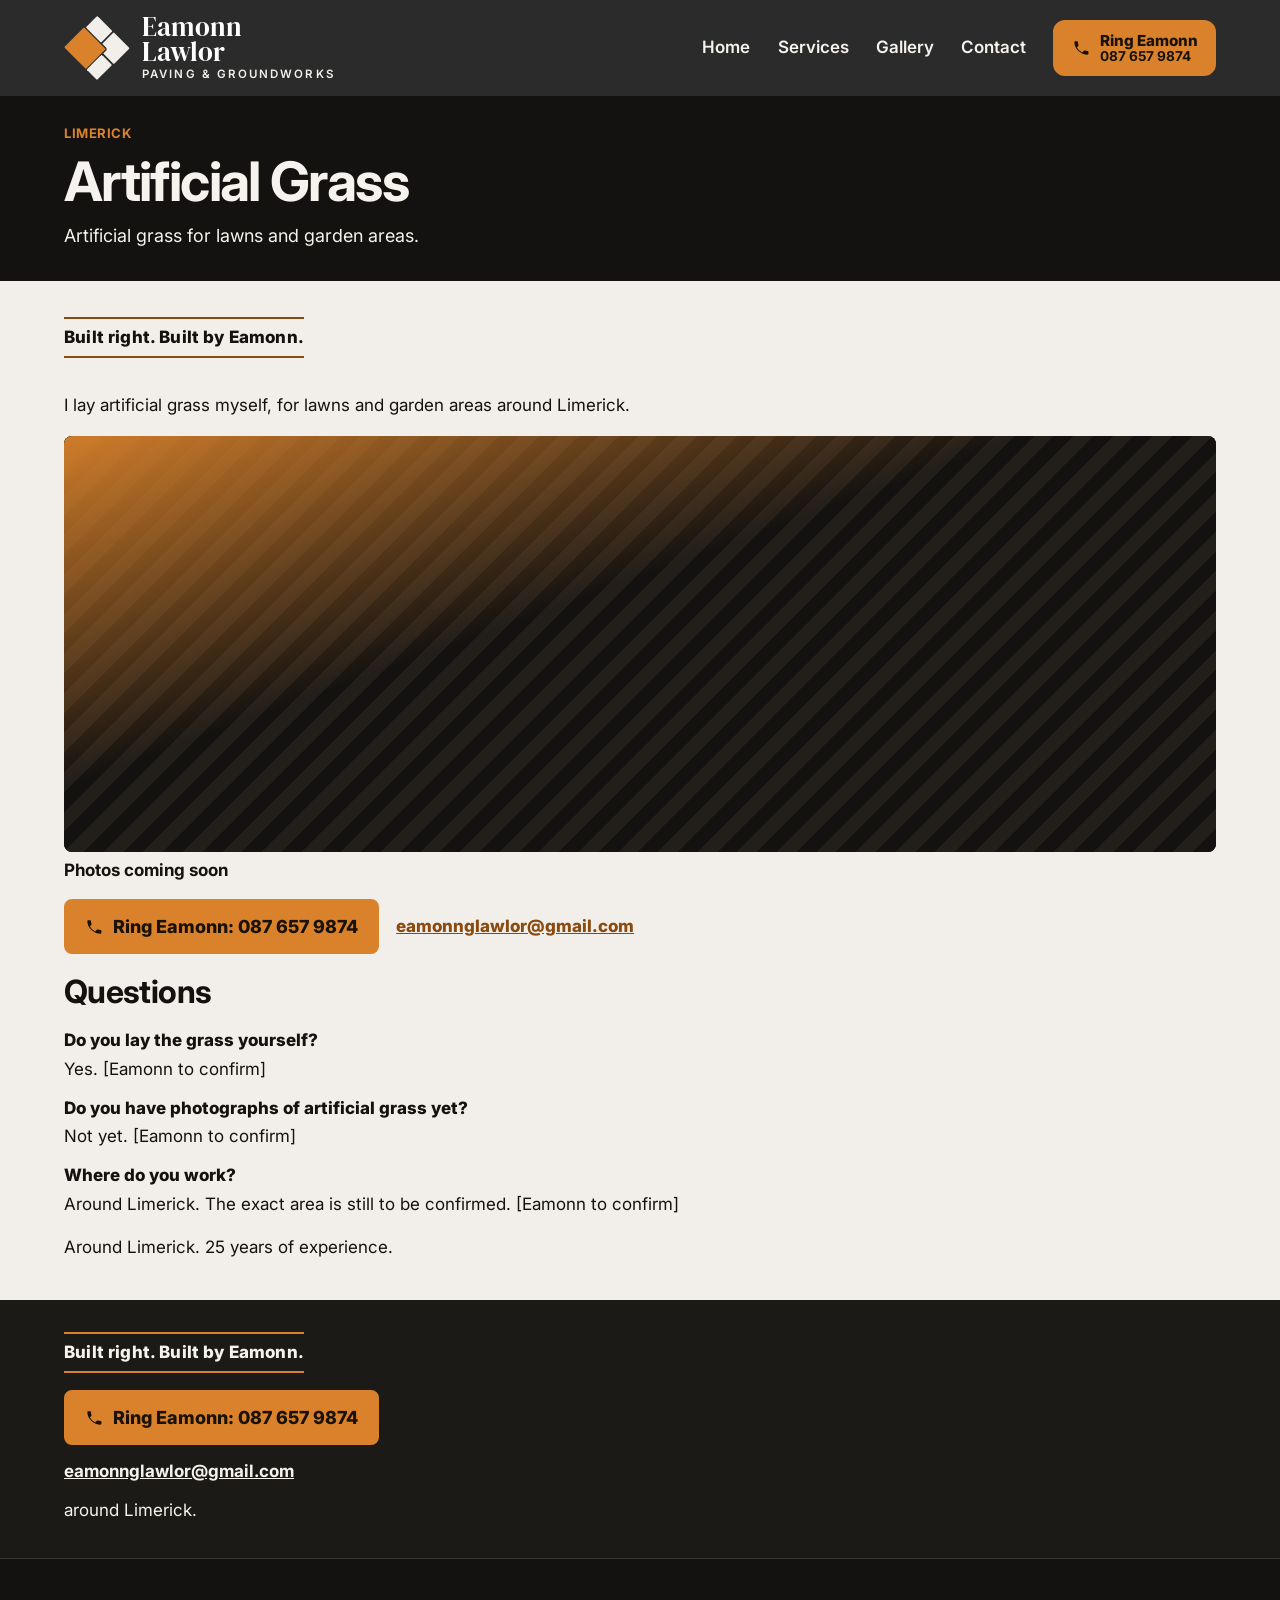
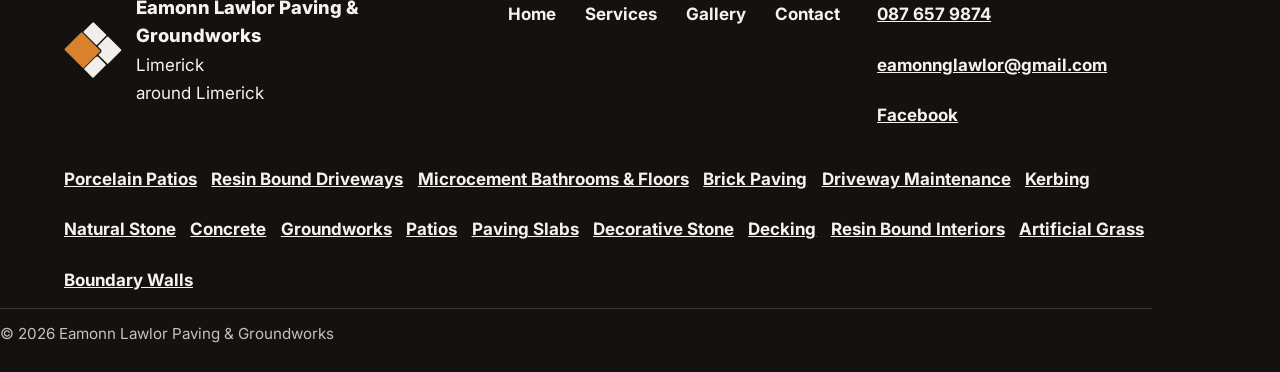
==== artificial-grass.html @ d51a74c4 "Show the Bold Craft header, hero and service tiles Use the approved logo on a taller charcoal header" ====
<!DOCTYPE html>
<html lang="en-IE">
<head>
  <meta charset="utf-8">
  <meta name="viewport" content="width=device-width, initial-scale=1">
  <!-- PLACEHOLDER: domain https://www.eamonnlawlorpaving.ie is not confirmed purchased. Replace canonical, Open Graph and JSON-LD URLs before launch. -->
  <title>Artificial Grass in Limerick | Eamonn Lawlor</title>
  <meta name="description" content="Artificial grass for lawns and garden areas in Limerick, laid by Eamonn Lawlor. 25 years of experience. Call 087 657 9874.">
  <meta name="robots" content="index, follow">
  <meta name="theme-color" content="#141210">
  <meta name="format-detection" content="telephone=no">
  <meta name="geo.placename" content="Limerick">
  <meta name="geo.region" content="IE-LK">
  <link rel="canonical" href="https://www.eamonnlawlorpaving.ie/artificial-grass.html">
  <meta property="og:type" content="website">
  <meta property="og:site_name" content="Eamonn Lawlor Paving &amp; Groundworks">
  <meta property="og:locale" content="en_IE">
  <meta property="og:title" content="Artificial Grass in Limerick | Eamonn Lawlor">
  <meta property="og:description" content="Artificial grass for lawns and garden areas in Limerick, laid by Eamonn Lawlor. 25 years of experience. Call 087 657 9874.">
  <meta property="og:url" content="https://www.eamonnlawlorpaving.ie/artificial-grass.html">
  <meta property="og:image" content="https://www.eamonnlawlorpaving.ie/images/og.jpg">
  <meta property="og:image:width" content="1200">
  <meta property="og:image:height" content="630">
  <meta property="og:image:alt" content="Eamonn Lawlor Paving &amp; Groundworks, Limerick">
  <meta name="twitter:card" content="summary_large_image">
  <meta name="twitter:title" content="Artificial Grass in Limerick | Eamonn Lawlor">
  <meta name="twitter:description" content="Artificial grass for lawns and garden areas in Limerick, laid by Eamonn Lawlor. 25 years of experience. Call 087 657 9874.">
  <meta name="twitter:image" content="https://www.eamonnlawlorpaving.ie/images/og.jpg">
  <link rel="icon" href="favicon-32.png" type="image/png">
  <link rel="icon" href="favicon-32.png" type="image/png" sizes="32x32">
  <link rel="apple-touch-icon" href="apple-touch-icon.png">
  <link rel="preconnect" href="https://fonts.googleapis.com">
  <link rel="preconnect" href="https://fonts.gstatic.com" crossorigin>
  <link href="https://fonts.googleapis.com/css2?family=DM+Serif+Display&family=Inter:wght@400;600;700;800&display=swap" rel="stylesheet">
  <link rel="stylesheet" href="css/styles.css">
  <script type="application/ld+json">
{
  "@context": "https://schema.org",
  "@type": "Service",
  "name": "Artificial Grass",
  "serviceType": "Artificial Grass",
  "url": "https://www.eamonnlawlorpaving.ie/artificial-grass.html",
  "description": "Artificial grass for lawns and garden areas in Limerick, laid by Eamonn Lawlor. 25 years of experience. Call 087 657 9874.",
  "provider": {
    "@type": "HomeAndConstructionBusiness",
    "@id": "https://www.eamonnlawlorpaving.ie/#business",
    "name": "Eamonn Lawlor Paving & Groundworks",
    "telephone": "+353876579874",
    "email": "eamonnglawlor@gmail.com"
  },
  "areaServed": {
    "@type": "AdministrativeArea",
    "name": "Limerick"
  }
}
  </script>
</head>
<body>
  <a class="skip" href="#main">Skip to content</a>
  <header class="site-header on-dark">
    <div class="header-bar">
      <a class="brand" href="index.html">
        <img class="logo" src="brand/logo-dark-bg.svg" width="600" height="580" alt="">
        <span class="brand-text">
          <span class="brand-name">Eamonn</span>
          <span class="brand-name">Lawlor</span>
          <span class="brand-trade">Paving &amp; Groundworks</span>
        </span>
      </a>
      <nav class="nav" aria-label="Primary">
        <a href="index.html">Home</a>
        <a href="services.html">Services</a>
        <a href="gallery.html">Gallery</a>
        <a href="contact.html">Contact</a>
      </nav>
      <a class="btn header-call" href="tel:+353876579874">
        <svg viewBox="0 0 24 24" aria-hidden="true" focusable="false">
          <path fill="currentColor" d="M6.7 10.7a15 15 0 0 0 6.6 6.6l2.1-2.1a1 1 0 0 1 1-.3 12 12 0 0 0 3.5.6 1 1 0 0 1 1 1V19a1 1 0 0 1-1 1A16 16 0 0 1 4 5a1 1 0 0 1 1-1h2.4a1 1 0 0 1 1 1 12 12 0 0 0 .6 3.5 1 1 0 0 1-.3 1l-2 2.2z"/>
        </svg>
        <span class="header-call-text">
          <span class="header-call-label">Ring Eamonn</span>
          <span class="header-call-number">087 657 9874</span>
        </span>
      </a>
    </div>
  </header>
  <main id="main">
    <section class="page-hero on-dark">
      <div class="wrap">
        <p class="kicker">Limerick</p>
        <h1>Artificial Grass</h1>
        <p class="lede">Artificial grass for lawns and garden areas.</p>
      </div>
    </section>
    <section class="panel">
      <div class="wrap">
        <p class="tagline">Built right. Built by Eamonn.</p>
        <p>I lay artificial grass myself, for lawns and garden areas around Limerick<!-- PLACEHOLDER: confirm service area with Eamonn -->.</p>
        <div class="tile tile-lg" aria-hidden="true"><div class="tile-pattern" aria-hidden="true"></div></div>
        <p class="soon-note">Photos coming soon</p>
        <div class="page-actions">
          <a class="btn" href="tel:+353876579874">
          <svg viewBox="0 0 24 24" aria-hidden="true" focusable="false">
        <path fill="currentColor" d="M6.7 10.7a15 15 0 0 0 6.6 6.6l2.1-2.1a1 1 0 0 1 1-.3 12 12 0 0 0 3.5.6 1 1 0 0 1 1 1V19a1 1 0 0 1-1 1A16 16 0 0 1 4 5a1 1 0 0 1 1-1h2.4a1 1 0 0 1 1 1 12 12 0 0 0 .6 3.5 1 1 0 0 1-.3 1l-2 2.2z"/>
      </svg>
          <span>Ring Eamonn: 087 657 9874</span>
        </a>
        <a href="mailto:eamonnglawlor@gmail.com">eamonnglawlor@gmail.com</a>
        </div>
        <h2>Questions</h2>
        <dl class="faq">
          <dt>Do you lay the grass yourself?</dt>
          <dd>Yes. [Eamonn to confirm]</dd>
          <dt>Do you have photographs of artificial grass yet?</dt>
          <dd>Not yet. [Eamonn to confirm]</dd>
          <dt>Where do you work?</dt>
          <dd>Around Limerick. The exact area is still to be confirmed. [Eamonn to confirm]</dd>
        </dl>
        <p class="note">Around Limerick<!-- PLACEHOLDER: confirm service area with Eamonn -->. 25 years of experience.</p>
      </div>
    </section>
    <section class="strip on-dark" aria-label="Contact">
      <div class="wrap strip-inner">
        <p class="tagline">Built right. Built by Eamonn.</p>
        <a class="btn" href="tel:+353876579874">
          <svg viewBox="0 0 24 24" aria-hidden="true" focusable="false">
        <path fill="currentColor" d="M6.7 10.7a15 15 0 0 0 6.6 6.6l2.1-2.1a1 1 0 0 1 1-.3 12 12 0 0 0 3.5.6 1 1 0 0 1 1 1V19a1 1 0 0 1-1 1A16 16 0 0 1 4 5a1 1 0 0 1 1-1h2.4a1 1 0 0 1 1 1 12 12 0 0 0 .6 3.5 1 1 0 0 1-.3 1l-2 2.2z"/>
      </svg>
          <span>Ring Eamonn: 087 657 9874</span>
        </a>
        <a href="mailto:eamonnglawlor@gmail.com">eamonnglawlor@gmail.com</a>
        <p class="area-line">around Limerick<!-- PLACEHOLDER: confirm service area with Eamonn -->.</p>
      </div>
    </section>
  </main>
  <footer class="site-footer on-dark">
    <div class="wrap footer-grid">
      <div class="footer-brand">
        <img class="logo" src="brand/logo-dark-bg.svg" width="600" height="580" alt="">
        <div>
          <p class="footer-name">Eamonn Lawlor Paving &amp; Groundworks</p>
          <p>Limerick</p>
          <p>around Limerick<!-- PLACEHOLDER: confirm service area with Eamonn --></p>
        </div>
      </div>
      <nav aria-label="Footer">
        <div class="nav">
          <a href="index.html">Home</a>
          <a href="services.html">Services</a>
          <a href="gallery.html">Gallery</a>
          <a href="contact.html">Contact</a>
        </div>
      </nav>
      <div class="footer-contact">
        <a href="tel:+353876579874">087 657 9874</a>
        <a href="mailto:eamonnglawlor@gmail.com">eamonnglawlor@gmail.com</a>
        <a href="https://www.facebook.com/eamonnglawlor" target="_blank" rel="me noopener noreferrer">Facebook</a>
      </div>
    </div>
    <nav class="footer-services" aria-label="Services">
          <a href="porcelain-patios.html">Porcelain Patios</a>
          <a href="resin-driveways.html">Resin Bound Driveways</a>
          <a href="microcement.html">Microcement Bathrooms &amp; Floors</a>
          <a href="services.html#brick-paving">Brick Paving</a>
          <a href="services.html#driveway-maintenance">Driveway Maintenance</a>
          <a href="services.html#kerbing">Kerbing</a>
          <a href="services.html#natural-stone">Natural Stone</a>
          <a href="services.html#concrete">Concrete</a>
          <a href="services.html#groundworks">Groundworks</a>
          <a href="services.html#patios">Patios</a>
          <a href="services.html#paving-slabs">Paving Slabs</a>
          <a href="services.html#decorative-stone">Decorative Stone</a>
          <a href="services.html#decking">Decking</a>
          <a href="services.html#resin-bound-interiors">Resin Bound Interiors</a>
          <a href="artificial-grass.html">Artificial Grass</a>
          <a href="services.html#boundary-walls">Boundary Walls</a>
    </nav>
    <p class="legal">© 2026 Eamonn Lawlor Paving &amp; Groundworks</p>
  </footer>
  <div class="callbar">
    <a class="btn" href="tel:+353876579874">
      <svg viewBox="0 0 24 24" aria-hidden="true" focusable="false">
        <path fill="currentColor" d="M6.7 10.7a15 15 0 0 0 6.6 6.6l2.1-2.1a1 1 0 0 1 1-.3 12 12 0 0 0 3.5.6 1 1 0 0 1 1 1V19a1 1 0 0 1-1 1A16 16 0 0 1 4 5a1 1 0 0 1 1-1h2.4a1 1 0 0 1 1 1 12 12 0 0 0 .6 3.5 1 1 0 0 1-.3 1l-2 2.2z"/>
      </svg>
      <span>Ring Eamonn: 087 657 9874</span>
    </a>
  </div>
  <div id="lightbox" class="lightbox on-dark" hidden role="dialog" aria-modal="true" aria-label="Photograph">
    <button type="button" class="lightbox-close">Close</button>
    <button type="button" class="lightbox-prev">Previous</button>
    <figure>
      <img alt="" width="1200" height="800" src="[data-uri]">
      <figcaption class="lightbox-caption" id="lightbox-caption" aria-live="polite"></figcaption>
    </figure>
    <button type="button" class="lightbox-next">Next</button>
  </div>
  <script src="js/lightbox.js" defer></script>

</body>
</html>
---- css/styles.css ----
/* Eamonn Lawlor Paving & Groundworks
   Charcoal and warm orange, matched to the business card. */

:root {
  --ink: #141210;
  --ink-soft: #1c1a17;
  --cream: #f2efea;
  --header: #2b2b2b;
  --cream-2: #fffdf9;
  --white: #f6f3ee;
  --orange: #d9822b;
  --orange-deep: #8a4b10;
  --orange-ink: #1a1208;
  --line: rgba(246, 243, 238, 0.16);
  --card-line: #5c564c;
  --max: 72rem;
  --shadow: 0 1px 0 rgba(20, 18, 16, 0.04);
  font-family: Inter, "Segoe UI", "Liberation Sans", "Helvetica Neue", Arial, sans-serif;
}

*,
*::before,
*::after {
  box-sizing: border-box;
}

html {
  scroll-behavior: smooth;
  -webkit-text-size-adjust: 100%;
  text-size-adjust: 100%;
}

body {
  margin: 0;
  background: var(--cream);
  color: var(--ink);
  font-size: 1.0625rem;
  line-height: 1.5;
  padding-bottom: 0;
}

img,
svg {
  max-width: 100%;
}

img {
  height: auto;
}

a {
  color: var(--orange-deep);
}

a:hover {
  color: #6e3a0c;
}

:focus:not(:focus-visible) {
  outline: none;
}

:focus-visible {
  outline: 3px solid var(--orange-deep);
  outline-offset: 3px;
}

.on-dark :focus-visible,
.on-dark:focus-visible {
  outline-color: var(--white);
}

.skip {
  position: absolute;
  left: 0.75rem;
  top: 0.75rem;
  z-index: 100;
  transform: translateY(-200%);
  background: var(--orange);
  color: var(--orange-ink);
  padding: 0.6rem 0.9rem;
  font-weight: 800;
  text-decoration: none;
}

.skip:focus {
  transform: none;
}

.wrap {
  width: min(var(--max), calc(100% - 2rem));
  margin-inline: auto;
}

h1,
h2,
h3,
p {
  overflow-wrap: break-word;
}

h1 {
  font-size: clamp(2rem, 7vw, 3.4rem);
  line-height: 1.05;
  letter-spacing: -0.03em;
  margin: 0 0 0.75rem;
}

h2 {
  font-size: clamp(1.5rem, 3vw, 2rem);
  line-height: 1.15;
  letter-spacing: -0.02em;
  margin: 0;
}

.kicker {
  margin: 0 0 0.6rem;
  font-weight: 700;
  letter-spacing: 0.04em;
  text-transform: uppercase;
  font-size: 0.82rem;
  color: var(--orange);
}

.lede {
  margin: 0 0 1rem;
  max-width: 40rem;
  font-size: 1.125rem;
}

.tagline {
  display: inline-block;
  margin: 0 0 1.15rem;
  padding: 0.35rem 0;
  border-top: 2px solid var(--orange);
  border-bottom: 2px solid var(--orange);
  font-weight: 800;
  letter-spacing: 0.01em;
}

.panel .tagline {
  border-color: var(--orange-deep);
  color: var(--ink);
}

.btn {
  display: inline-flex;
  align-items: center;
  justify-content: center;
  gap: 0.55rem;
  min-height: 3rem;
  padding: 0.75rem 1.15rem;
  background: var(--orange);
  color: var(--orange-ink);
  border: 2px solid var(--orange);
  border-radius: 8px;
  font: inherit;
  font-weight: 800;
  font-size: 1.125rem;
  text-decoration: none;
  cursor: pointer;
}

.btn:hover,
.btn:focus-visible {
  background: #c47322;
  border-color: #c47322;
  color: var(--orange-ink);
}

.btn-secondary {
  background: transparent;
  color: var(--white);
  border-color: var(--orange);
}

.btn-secondary:hover,
.btn-secondary:focus-visible {
  background: var(--orange);
  color: var(--orange-ink);
}

.intro {
  margin: 0 0 1.15rem;
  max-width: 40rem;
}

.btn svg {
  width: 1.25rem;
  height: 1.25rem;
  flex: none;
}

/* Header */

.site-header {
  position: sticky;
  top: 0;
  z-index: 30;
  background: var(--header);
  color: var(--white);
}

.header-bar {
  display: grid;
  grid-template-columns: minmax(0, 1fr) auto;
  grid-template-areas:
    "brand call"
    "nav nav";
  align-items: center;
  gap: 0.15rem 0.65rem;
  width: min(var(--max), calc(100% - 1.5rem));
  min-height: 72px;
  margin: 0 auto;
  padding: 0.35rem 0 0.15rem;
}

.brand {
  grid-area: brand;
  display: flex;
  align-items: center;
  gap: 0.75rem;
  min-height: 48px;
  min-width: 0;
  color: inherit;
  text-decoration: none;
}

.brand-text {
  min-width: 0;
}

.brand-name {
  display: block;
  font-family: "DM Serif Display", Georgia, "Times New Roman", serif;
  font-weight: 400;
  font-size: 1.2rem;
  line-height: 0.92;
  letter-spacing: 0;
  text-transform: none;
  color: #fff;
}

.brand-trade {
  display: block;
  margin-top: 0.28rem;
  color: #f2efea;
  font-family: Inter, "Segoe UI", sans-serif;
  font-weight: 600;
  font-size: 0.62rem;
  line-height: 1.2;
  letter-spacing: 0.16em;
  text-transform: uppercase;
}

.logo {
  height: 46px;
  width: auto;
  flex: none;
  display: block;
  background: transparent;
}

.specialities {
  display: grid;
  gap: 0.85rem;
  margin-top: 1rem;
}

.speciality {
  display: flex;
  flex-direction: column;
  min-height: 100%;
  padding: 1.15rem 1.05rem 1.2rem;
  background: var(--cream-2);
  color: inherit;
  text-decoration: none;
  border: 1px solid var(--card-line);
  border-top: 6px solid var(--orange);
}

.speciality h3 {
  margin: 0 0 0.4rem;
  color: var(--orange-deep);
  font-size: clamp(1.35rem, 3vw, 1.7rem);
  line-height: 1.15;
  letter-spacing: -0.02em;
}

.speciality p {
  margin: 0;
}

.speciality img {
  display: block;
  width: 100%;
  height: auto;
  margin-top: 0.85rem;
}

.service.lead h2 {
  font-size: 1.45rem;
}

.footer-services {
  width: min(var(--max), calc(100% - 2rem));
  margin: 1rem auto 0;
  display: flex;
  flex-wrap: wrap;
  gap: 0.15rem 0.9rem;
}

.footer-services a {
  display: inline-flex;
  align-items: center;
  min-height: 48px;
  color: var(--white);
  font-weight: 700;
}

.nav {
  grid-area: nav;
  display: flex;
  flex-wrap: wrap;
  gap: 0.15rem 1rem;
}

.nav a {
  display: inline-flex;
  align-items: center;
  justify-content: center;
  min-height: 48px;
  min-width: 48px;
  padding: 0 0.35rem;
  color: var(--white);
  text-decoration: none;
  font-weight: 600;
}

.nav a[aria-current="page"] {
  color: var(--orange);
  box-shadow: inset 0 -3px 0 var(--orange);
}

.header-social {
  grid-area: social;
  display: flex;
  align-items: center;
  gap: 0.35rem;
}

.header-call {
  display: inline-flex;
  grid-area: call;
  width: auto;
  min-height: 48px;
  padding: 0.4rem 0.8rem;
  border-radius: 12px;
  line-height: 1.05;
  white-space: nowrap;
}

.header-call-text {
  display: flex;
  flex-direction: column;
  align-items: flex-start;
}

.header-call-label {
  font-size: 0.95rem;
  font-weight: 800;
}

.header-call-number {
  position: absolute;
  width: 1px;
  height: 1px;
  padding: 0;
  margin: -1px;
  overflow: hidden;
  clip: rect(0, 0, 0, 0);
  white-space: nowrap;
  border: 0;
  font-size: 0.85rem;
  font-weight: 700;
}

.fb {
  display: inline-flex;
  align-items: center;
  justify-content: center;
  width: 48px;
  height: 48px;
  color: var(--white);
}

.fb:hover {
  color: var(--orange);
}

.fb svg {
  width: 22px;
  height: 22px;
}

/* Hero and panels */

.hero,
.page-hero,
.strip,
.site-footer {
  background: var(--ink);
  color: var(--white);
}

.hero {
  background:
    radial-gradient(900px 420px at 100% -10%, rgba(217, 130, 43, 0.22), transparent 60%),
    var(--ink);
}

.hero-inner {
  display: grid;
  gap: 1.5rem;
  padding: 1.75rem 0 2.25rem;
}

.hero-actions {
  display: flex;
  flex-direction: column;
  align-items: stretch;
  gap: 0.75rem;
  margin-bottom: 1rem;
}

.hero .btn {
  width: 100%;
}

.text-link {
  display: inline-flex;
  align-items: center;
  min-height: 48px;
  padding-inline: 0.15rem;
  color: var(--white);
  font-weight: 700;
}

.area-line {
  margin: 0;
  color: var(--white);
}

.hero-visual {
  display: block;
}

.experience {
  margin: 0 0 0.85rem;
  font-size: clamp(1.35rem, 4vw, 1.75rem);
  font-weight: 800;
  letter-spacing: -0.02em;
  color: var(--orange);
  line-height: 1.15;
}

.photo-group + .photo-group {
  margin-top: 2rem;
}

.photo-group h2 {
  margin: 0 0 0.75rem;
}

.service-photo {
  display: block;
  margin-top: 0.75rem;
}

.resin-row {
  display: grid;
  grid-template-columns: 1fr 1fr;
  gap: 0.45rem;
  margin-top: 0.75rem;
}

.resin-row a {
  display: block;
}

.resin-row img {
  display: block;
  width: 100%;
  height: auto;
}

.service-photo img,
.gallery a img {
  display: block;
  width: 100%;
  height: auto;
}

.shot {
  scroll-margin-top: 12rem;
}

.hero-logo {
  width: min(15rem, 68%);
  height: auto;
}

.hero-visual img,
.hero-visual picture {
  display: block;
  width: 100%;
}

.hero-visual img {
  height: auto;
}

.panel {
  padding: 2.25rem 0 2.5rem;
}

.section-head {
  margin-bottom: 1.15rem;
  max-width: 40rem;
}

#more-work {
  margin: 1.75rem 0 0.85rem;
}

.section-head p {
  margin: 0.45rem 0 0;
}

.cards {
  list-style: none;
  padding: 0;
  margin: 0;
  display: grid;
  gap: 0.75rem;
}

.cards a {
  display: block;
  min-height: 44px;
  padding: 0.95rem 1rem 1rem 1rem;
  background: var(--cream-2);
  color: inherit;
  text-decoration: none;
  border: 1px solid var(--card-line);
  border-left: 5px solid var(--orange);
  box-shadow: var(--shadow);
}

.cards a:hover {
  background: #fff;
  border-left-color: var(--orange-deep);
}

.cards h3,
.service h2 {
  display: flex;
  align-items: center;
  gap: 0.65rem;
  margin: 0 0 0.3rem;
  font-size: 1.15rem;
  line-height: 1.25;
  letter-spacing: -0.01em;
}

.cards h3 {
  color: var(--orange-deep);
  text-decoration: underline;
  text-decoration-thickness: 1px;
  text-underline-offset: 0.16em;
}

.cards h3::before,
.service h2::before {
  content: "";
  width: 0.65rem;
  height: 0.65rem;
  flex: none;
  background: var(--orange-deep);
  transform: rotate(45deg);
}

.cards p,
.service p {
  margin: 0;
}

.service-list {
  display: grid;
  gap: 0.75rem;
}

.service {
  scroll-margin-top: 12rem;
  padding: 1rem 1rem 1.05rem;
  background: var(--cream-2);
  border: 1px solid var(--card-line);
  border-left: 5px solid var(--orange);
}

.page-hero {
  padding: 1.75rem 0 2rem;
}

.page-hero .lede {
  margin-bottom: 0;
}

.strip {
  background: var(--ink-soft);
  padding: 2rem 0 2.15rem;
}

.strip-inner {
  display: grid;
  gap: 0.85rem;
  justify-items: start;
}

.strip .btn {
  width: 100%;
  justify-self: stretch;
}

.strip .tagline {
  margin-bottom: 0.25rem;
}

.strip a:not(.btn) {
  color: var(--white);
  font-weight: 700;
  overflow-wrap: anywhere;
}

.note {
  margin: 0.5rem 0 0;
}

/* Gallery */

.gallery {
  list-style: none;
  padding: 0;
  margin: 0;
  display: grid;
  grid-template-columns: 1fr 1fr;
  gap: 0.5rem;
}

.shot {
  display: block;
  width: 100%;
  margin: 0;
  padding: 0;
  border: 0;
  background: var(--ink);
  cursor: pointer;
}

.shot img {
  display: block;
  width: 100%;
  height: auto;
}

.shot:hover img,
.shot:focus-visible img {
  opacity: 0.92;
}

.lightbox {
  position: fixed;
  inset: 0;
  z-index: 80;
  background: #100e0c;
  color: var(--white);
  padding: 0.75rem;
  padding-bottom: calc(0.75rem + env(safe-area-inset-bottom));
  display: grid;
  grid-template-columns: 1fr 1fr;
  grid-template-rows: auto minmax(0, 1fr) auto;
  gap: 0.6rem;
  align-items: center;
  overscroll-behavior: contain;
}

.lightbox[hidden] {
  display: none !important;
}

.lightbox button.lightbox-close {
  grid-column: 1 / -1;
  grid-row: 1;
  justify-self: end;
  width: auto;
}

.lightbox-prev {
  grid-column: 1;
  grid-row: 3;
}

.lightbox-next {
  grid-column: 2;
  grid-row: 3;
}

.lightbox figure {
  grid-column: 1 / -1;
  grid-row: 2;
  margin: 0;
  min-height: 0;
  display: flex;
  flex-direction: column;
  align-items: center;
  justify-content: center;
  gap: 0.6rem;
}

.lightbox img {
  max-width: 100%;
  max-height: calc(100dvh - 13rem);
  width: auto;
  height: auto;
  object-fit: contain;
}

.lightbox-caption {
  margin: 0;
  text-align: center;
  max-width: 46rem;
}

.lightbox button {
  min-height: 3rem;
  min-width: 3rem;
  width: 100%;
  padding: 0.55rem 0.9rem;
  border: 2px solid var(--orange);
  background: var(--orange);
  color: var(--orange-ink);
  font: inherit;
  font-weight: 800;
  cursor: pointer;
}

.lightbox button:hover {
  background: #c47322;
  border-color: #c47322;
}

body.lightbox-open {
  overflow: hidden;
}

/* Contact */

address {
  font-style: normal;
}

.facts {
  margin: 0.25rem 0 0;
}

.facts > div {
  padding: 0.85rem 0;
  border-top: 1px solid var(--line);
}

.facts > div:last-child {
  border-bottom: 1px solid var(--line);
}

.facts dt {
  font-size: 0.82rem;
  font-weight: 700;
  letter-spacing: 0.04em;
  text-transform: uppercase;
  color: var(--orange);
}

.facts dd {
  margin: 0.2rem 0 0;
}

.phone-link {
  color: var(--orange);
  font-size: clamp(2rem, 8vw, 3.1rem);
  font-weight: 800;
  letter-spacing: -0.03em;
  line-height: 1.1;
  text-decoration: none;
}

.phone-link:hover {
  color: #e7a15a;
}

.facts a:not(.phone-link) {
  color: var(--white);
  font-weight: 700;
  overflow-wrap: anywhere;
}

/* Footer */

.site-footer {
  padding: 2rem 0 1.4rem;
  border-top: 1px solid var(--line);
}

.footer-grid {
  display: grid;
  gap: 1.25rem;
}

.footer-brand {
  display: flex;
  align-items: center;
  gap: 0.85rem;
}

.footer-brand .logo {
  height: 3.5rem;
}

.footer-name {
  margin: 0 0 0.35rem;
  font-weight: 800;
  font-size: 1.15rem;
}

.site-footer p {
  margin: 0.2rem 0;
}

.site-footer a {
  color: var(--white);
  font-weight: 700;
}

.footer-contact {
  display: grid;
  gap: 0.15rem;
}

.footer-contact a {
  display: inline-flex;
  align-items: center;
  min-height: 48px;
  overflow-wrap: anywhere;
}

.legal {
  width: min(var(--max), calc(100% - 2rem));
  margin: 1.25rem auto 0;
  padding-top: 0.9rem;
  border-top: 1px solid var(--line);
  color: rgba(246, 243, 238, 0.78);
  font-size: 0.95rem;
}

/* Sticky call bar, phones only */

.callbar {
  display: none;
}

.callbar .btn {
  flex: 1;
  width: 100%;
}

.visually-hidden {
  position: absolute;
  width: 1px;
  height: 1px;
  padding: 0;
  margin: -1px;
  overflow: hidden;
  clip: rect(0, 0, 0, 0);
  white-space: nowrap;
  border: 0;
}

@media (min-width: 640px) {
  .hero-actions {
    flex-direction: row;
    align-items: center;
  }

  .hero .btn,
  .strip .btn {
    width: auto;
    justify-self: start;
  }

  .cards {
    grid-template-columns: 1fr 1fr;
  }

  .service-list {
    grid-template-columns: 1fr 1fr;
  }
}

@media (min-width: 800px) {
  .gallery {
    grid-template-columns: repeat(3, 1fr);
    gap: 0.75rem;
  }

  .lightbox {
    grid-template-columns: auto minmax(0, 1fr) auto;
    grid-template-rows: auto minmax(0, 1fr);
    padding: 1rem 1.25rem;
  }

  .lightbox-close {
    grid-column: 3;
    grid-row: 1;
    width: auto;
  }

  .lightbox-prev {
    grid-column: 1;
    grid-row: 2;
    width: auto;
  }

  .lightbox figure {
    grid-column: 2;
    grid-row: 1 / span 2;
  }

  .lightbox-next {
    grid-column: 3;
    grid-row: 2;
    width: auto;
  }
}

@media (min-width: 860px) {
  body {
    padding-bottom: 0;
  }

  .header-bar {
    padding: 0.85rem 0 0.4rem;
  }

  .brand-name {
    font-size: 1.45rem;
  }

  .brand-trade {
    font-size: 0.84rem;
  }

  .logo {
    height: 3.9rem;
  }

  .header-call {
    min-height: 3.25rem;
    font-size: 1.125rem;
  }

  .hero-visual {
    display: flex;
  }

  .hero-inner {
    grid-template-columns: minmax(0, 1.15fr) minmax(16rem, 0.85fr);
    align-items: center;
    min-height: 26rem;
    padding: 3rem 0 3.4rem;
  }

  .hero-logo {
    width: min(22rem, 100%);
  }

  .cards,
  .specialities {
    grid-template-columns: 1fr 1fr 1fr;
  }

  .resin-row {
    grid-template-columns: repeat(5, 1fr);
  }

  .footer-grid {
    grid-template-columns: minmax(14rem, 1.2fr) auto minmax(14rem, 1fr);
    align-items: start;
    gap: 1.5rem 2rem;
  }

  .site-footer .nav {
    flex-wrap: nowrap;
    gap: 0.35rem 1.1rem;
  }

  .callbar {
    display: none;
  }
}

@media (min-width: 1120px) {
  .header-call {
    width: auto;
  }
}

@media (min-width: 1100px) {
  .service-list {
    grid-template-columns: 1fr 1fr 1fr;
  }
}

@media (prefers-reduced-motion: reduce) {
  html {
    scroll-behavior: auto;
  }

  *,
  *::before,
  *::after {
    transition: none !important;
  }
}

@media print {
  .callbar,
  .skip,
  .nav,
  .header-social,
  .lightbox {
    display: none !important;
  }

  body {
    padding: 0;
    background: #fff;
    color: #000;
  }

  .site-header,
  .hero,
  .page-hero,
  .strip,
  .site-footer {
    background: #fff;
    color: #000;
  }

  a {
    color: #000;
  }
}

.tile-row {
  display: grid;
  gap: 0.65rem;
}

.tile-row + .tile-row {
  margin-top: 0.65rem;
}

.tile {
  position: relative;
  display: block;
  min-height: 16rem;
  overflow: hidden;
  color: #f6f3ee;
  text-decoration: none;
  background: #141210;
}

.tile-lg {
  min-height: 20rem;
}

.tile-sm {
  min-height: 13rem;
}

.tile picture {
  position: absolute;
  inset: 0;
}

.tile img {
  position: absolute;
  inset: 0;
  width: 100%;
  height: 100%;
  object-fit: cover;
}

.tile-pattern {
  position: absolute;
  inset: 0;
  background:
    linear-gradient(160deg, rgba(217, 130, 43, 0.95), rgba(217, 130, 43, 0) 42%),
    repeating-linear-gradient(135deg, #141210 0 14px, #221e1a 14px 28px);
}

.tile-shade {
  position: absolute;
  inset: 0;
  background: linear-gradient(to top, rgba(10, 8, 7, 0.88) 0%, rgba(10, 8, 7, 0.2) 58%, rgba(10, 8, 7, 0.25) 100%);
}

.tile-copy {
  position: absolute;
  left: 0;
  right: 0;
  bottom: 0;
  z-index: 1;
  padding: 1.1rem 1rem 1.15rem;
}

.tile .tile-title {
  margin: 0 0 0.3rem;
  color: #f6f3ee;
  font-weight: 800;
  letter-spacing: -0.02em;
  font-size: clamp(1.45rem, 4vw, 2rem);
  line-height: 1.1;
}

.tile p {
  margin: 0;
  max-width: 36rem;
}

.soon-note {
  margin: 0.35rem 0 0;
  font-weight: 700;
}

.area-hold {
  font-weight: 800;
}

.gallery figure {
  margin: 0;
}

.gallery figcaption {
  margin: 0.35rem 0 0.15rem;
  font-size: 0.95rem;
}

.gallery-filters > input {
  position: absolute;
  width: 1px;
  height: 1px;
  padding: 0;
  margin: -1px;
  overflow: hidden;
  clip: rect(0, 0, 0, 0);
  border: 0;
}

.filter-bar {
  display: flex;
  flex-wrap: wrap;
  gap: 0.4rem;
  margin-bottom: 1.2rem;
}

.filter-bar label {
  display: inline-flex;
  align-items: center;
  min-height: 48px;
  padding: 0.3rem 0.75rem;
  border: 1px solid var(--card-line);
  background: var(--cream-2);
  font-weight: 700;
  cursor: pointer;
}

#gf-all:checked ~ .filter-bar label[for="gf-all"],
#gf-resin:checked ~ .filter-bar label[for="gf-resin"],
#gf-porcelain:checked ~ .filter-bar label[for="gf-porcelain"],
#gf-micro:checked ~ .filter-bar label[for="gf-micro"],
#gf-grass:checked ~ .filter-bar label[for="gf-grass"],
#gf-other:checked ~ .filter-bar label[for="gf-other"] {
  background: var(--ink);
  color: var(--white);
}

#gf-resin:checked ~ .photo-group:not(.group-resin),
#gf-porcelain:checked ~ .photo-group:not(.group-porcelain),
#gf-micro:checked ~ .photo-group:not(.group-micro),
#gf-grass:checked ~ .photo-group:not(.group-grass),
#gf-other:checked ~ .photo-group:not(.group-other) {
  display: none;
}

.photo-group.is-empty {
  display: none;
}

#gf-porcelain:checked ~ .photo-group.group-porcelain.is-empty,
#gf-micro:checked ~ .photo-group.group-micro.is-empty,
#gf-grass:checked ~ .photo-group.group-grass.is-empty {
  display: block;
}

#gf-all:focus-visible ~ .filter-bar label[for="gf-all"],
#gf-resin:focus-visible ~ .filter-bar label[for="gf-resin"],
#gf-porcelain:focus-visible ~ .filter-bar label[for="gf-porcelain"],
#gf-micro:focus-visible ~ .filter-bar label[for="gf-micro"],
#gf-grass:focus-visible ~ .filter-bar label[for="gf-grass"],
#gf-other:focus-visible ~ .filter-bar label[for="gf-other"] {
  outline: 3px solid var(--orange-deep);
  outline-offset: 3px;
}

.service-nav {
  display: flex;
  flex-wrap: wrap;
  gap: 0.25rem 0.9rem;
  margin: 0 0 1rem;
}

.service-nav a {
  display: inline-flex;
  align-items: center;
  min-height: 48px;
  font-weight: 700;
}

.page-actions {
  display: flex;
  flex-wrap: wrap;
  align-items: center;
  gap: 0.75rem 1.1rem;
  margin: 1rem 0 1.25rem;
}

.page-actions a:not(.btn) {
  display: inline-flex;
  align-items: center;
  min-height: 3rem;
  font-weight: 800;
}

.faq dt {
  margin-top: 0.85rem;
  font-weight: 800;
}

.faq dd {
  margin: 0.2rem 0 0;
}

@media (min-width: 800px) {
  .tile-row {
    grid-template-columns: 1fr 1fr;
  }

  .tile-lg {
    min-height: 26rem;
  }

  .tile-sm {
    min-height: 16rem;
  }
}

/* Bold Craft home */

.craft-hero {
  position: relative;
  display: flex;
  align-items: center;
  min-height: 26rem;
  overflow: hidden;
  background: #2b2b2b;
}

.craft-hero .hero-photo {
  position: absolute;
  inset: 0;
  display: block;
  margin: 0;
}

.craft-hero .hero-photo img {
  width: 100%;
  height: 100%;
  object-fit: cover;
  object-position: center 62%;
}

.hero-shade {
  position: absolute;
  inset: 0;
  background: linear-gradient(90deg, rgba(43, 43, 43, 0.88) 0%, rgba(43, 43, 43, 0.55) 36%, rgba(43, 43, 43, 0) 60%);
}

.craft-hero .hero-copy {
  position: relative;
  z-index: 1;
  max-width: 40rem;
  padding: 2.5rem 0;
}

.craft-hero h1 {
  margin: 0;
  color: #fff;
  font-family: Inter, "Segoe UI", sans-serif;
  font-weight: 800;
  font-size: 2.5rem;
  line-height: 0.98;
  letter-spacing: -0.03em;
}

.craft-hero h1 span {
  display: block;
}

.hero-rule {
  width: 70px;
  height: 4px;
  margin: 1.05rem 0 1rem;
  background: #d9822b;
}

.hero-sub {
  margin: 0;
  max-width: 28rem;
  color: #fff;
  font-size: 1.15rem;
  line-height: 1.35;
}

.services-home {
  background: #f2efea;
}

.eyebrow {
  margin: 0 0 0.4rem;
  color: #d9822b;
  font-size: 0.78rem;
  font-weight: 700;
  letter-spacing: 0.16em;
  text-transform: uppercase;
}

.services-intro {
  margin: 0.4rem 0 1.15rem;
  max-width: 36rem;
}

.tile {
  border-radius: 8px;
}

.tile-icon {
  display: block;
  width: 1.75rem;
  height: 1.75rem;
  margin-bottom: 0.4rem;
}

@media (min-width: 860px) {
  .header-bar {
    grid-template-columns: auto 1fr auto;
    grid-template-areas: "brand nav call";
    gap: 0.75rem 1.35rem;
    min-height: 96px;
    padding: 0;
  }

  .nav {
    justify-content: flex-end;
  }

  .brand-name {
    font-size: 1.7rem;
  }

  .brand-trade {
    font-size: 0.72rem;
    letter-spacing: 0.18em;
  }

  .logo {
    height: 64px;
  }

  .header-call {
    min-height: 3.5rem;
    padding: 0.5rem 1rem;
  }

  .header-call-number {
    position: static;
    width: auto;
    height: auto;
    margin: 0;
    overflow: visible;
    clip: auto;
  }

  .craft-hero {
    min-height: 480px;
  }

  .craft-hero h1 {
    font-size: 4rem;
  }

  .hero-sub {
    font-size: 1.25rem;
  }
}
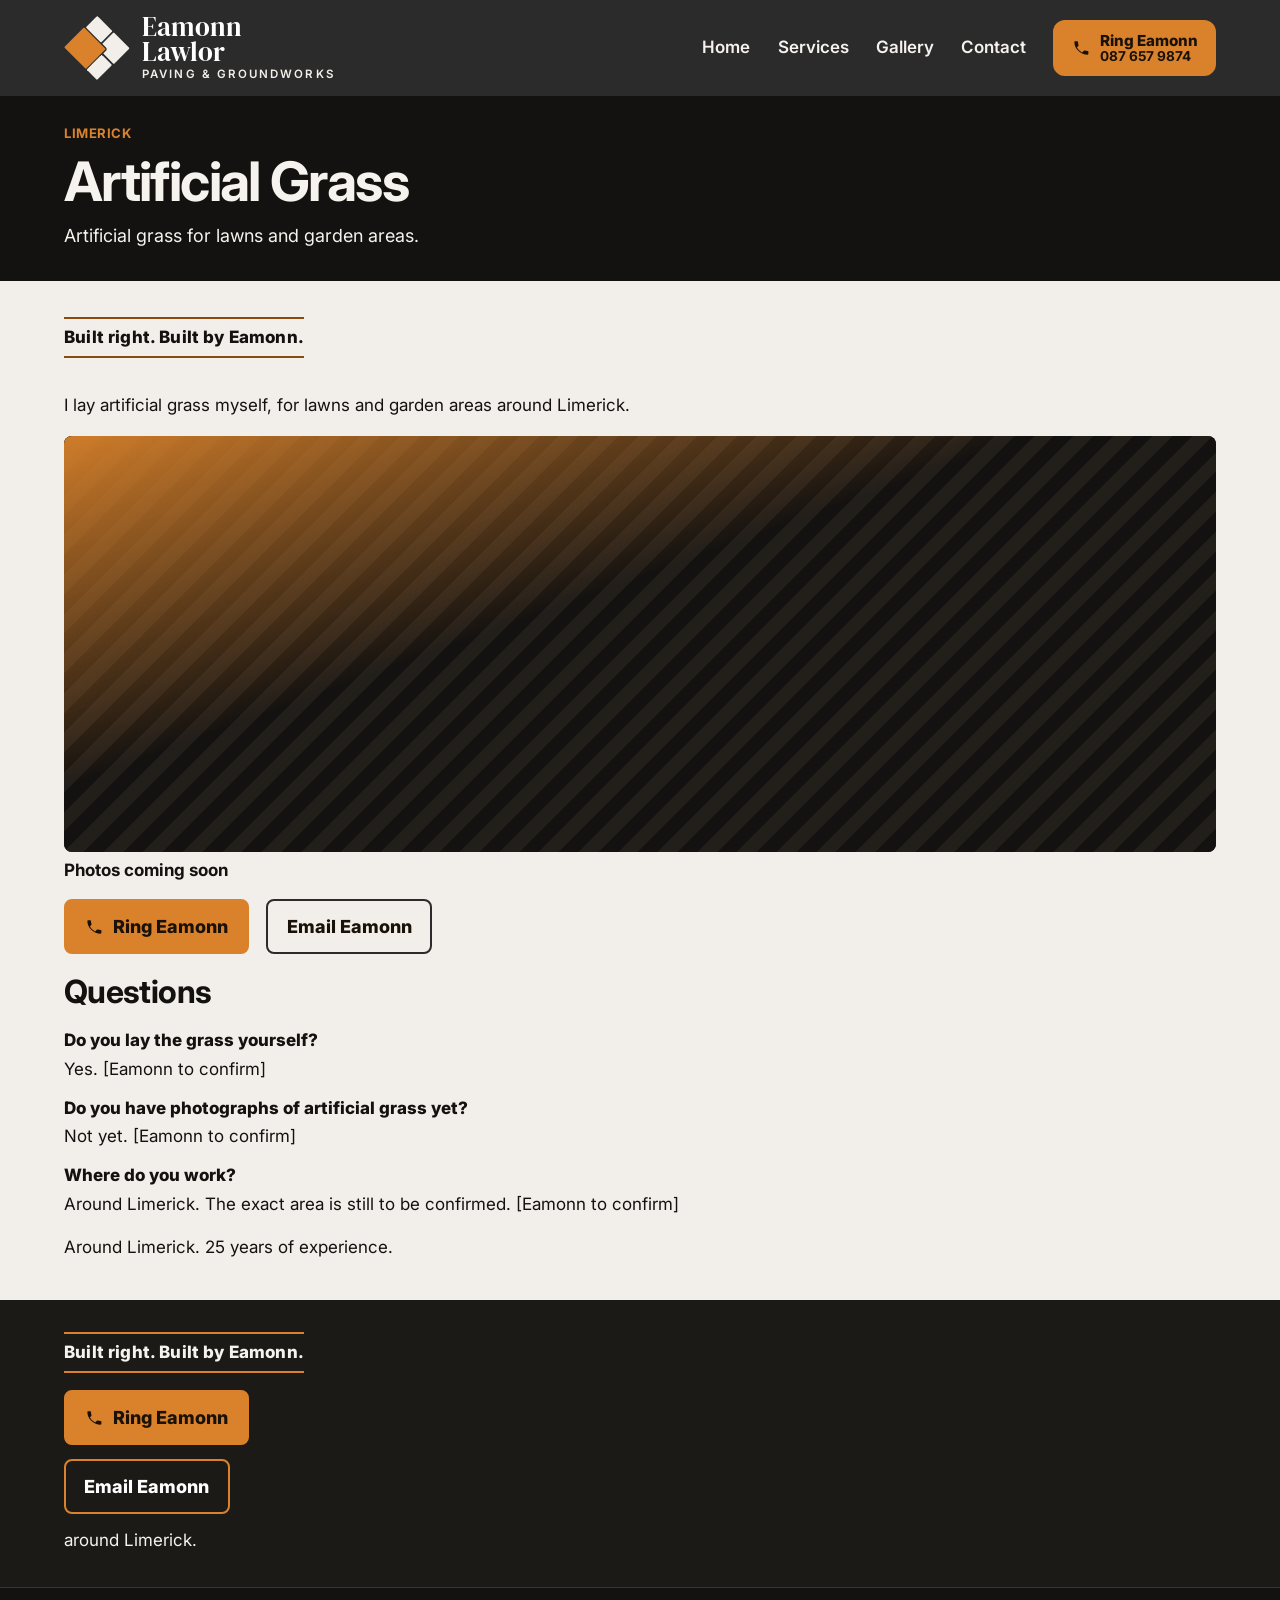
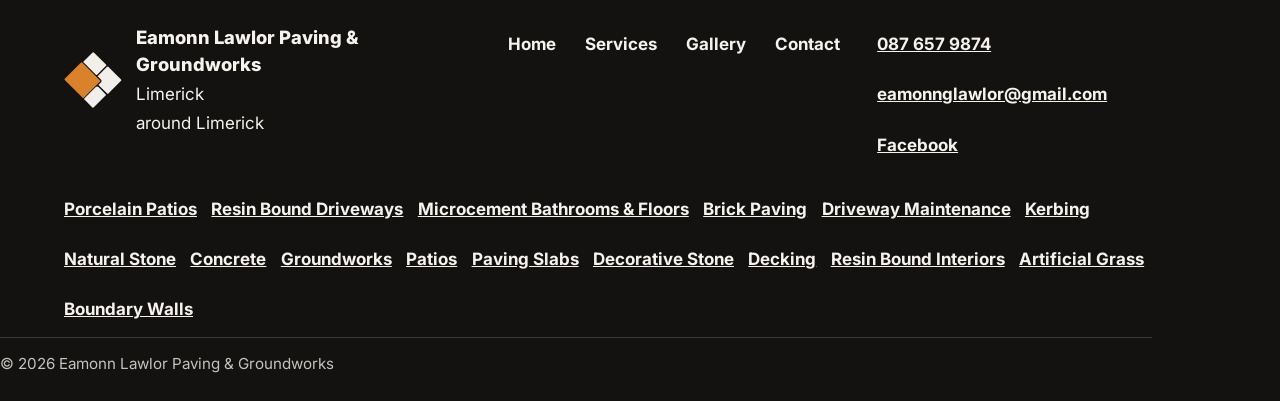
==== commit 91c3c0cd: "Finish the Bold Craft home page Add the hidden before-and-after slider and the Meet Eamonn section, " ====
--- a/artificial-grass.html
+++ b/artificial-grass.html
@@ -103,9 +103,9 @@
           <svg viewBox="0 0 24 24" aria-hidden="true" focusable="false">
         <path fill="currentColor" d="M6.7 10.7a15 15 0 0 0 6.6 6.6l2.1-2.1a1 1 0 0 1 1-.3 12 12 0 0 0 3.5.6 1 1 0 0 1 1 1V19a1 1 0 0 1-1 1A16 16 0 0 1 4 5a1 1 0 0 1 1-1h2.4a1 1 0 0 1 1 1 12 12 0 0 0 .6 3.5 1 1 0 0 1-.3 1l-2 2.2z"/>
       </svg>
-          <span>Ring Eamonn: 087 657 9874</span>
+          <span>Ring Eamonn</span>
         </a>
-        <a href="mailto:eamonnglawlor@gmail.com">eamonnglawlor@gmail.com</a>
+        <a class="btn btn-line" href="mailto:eamonnglawlor@gmail.com">Email Eamonn</a>
         </div>
         <h2>Questions</h2>
         <dl class="faq">
@@ -126,9 +126,9 @@
           <svg viewBox="0 0 24 24" aria-hidden="true" focusable="false">
         <path fill="currentColor" d="M6.7 10.7a15 15 0 0 0 6.6 6.6l2.1-2.1a1 1 0 0 1 1-.3 12 12 0 0 0 3.5.6 1 1 0 0 1 1 1V19a1 1 0 0 1-1 1A16 16 0 0 1 4 5a1 1 0 0 1 1-1h2.4a1 1 0 0 1 1 1 12 12 0 0 0 .6 3.5 1 1 0 0 1-.3 1l-2 2.2z"/>
       </svg>
-          <span>Ring Eamonn: 087 657 9874</span>
+          <span>Ring Eamonn</span>
         </a>
-        <a href="mailto:eamonnglawlor@gmail.com">eamonnglawlor@gmail.com</a>
+        <a class="btn btn-line" href="mailto:eamonnglawlor@gmail.com">Email Eamonn</a>
         <p class="area-line">around Limerick<!-- PLACEHOLDER: confirm service area with Eamonn -->.</p>
       </div>
     </section>
@@ -182,7 +182,7 @@
       <svg viewBox="0 0 24 24" aria-hidden="true" focusable="false">
         <path fill="currentColor" d="M6.7 10.7a15 15 0 0 0 6.6 6.6l2.1-2.1a1 1 0 0 1 1-.3 12 12 0 0 0 3.5.6 1 1 0 0 1 1 1V19a1 1 0 0 1-1 1A16 16 0 0 1 4 5a1 1 0 0 1 1-1h2.4a1 1 0 0 1 1 1 12 12 0 0 0 .6 3.5 1 1 0 0 1-.3 1l-2 2.2z"/>
       </svg>
-      <span>Ring Eamonn: 087 657 9874</span>
+      <span>Ring Eamonn</span>
     </a>
   </div>
   <div id="lightbox" class="lightbox on-dark" hidden role="dialog" aria-modal="true" aria-label="Photograph">
--- a/css/styles.css
+++ b/css/styles.css
@@ -1380,6 +1380,135 @@
   margin-bottom: 0.4rem;
 }
 
+.btn-line {
+  background: transparent;
+  color: #1a1208;
+  border-color: #2b2b2b;
+}
+
+.btn-line:hover,
+.btn-line:focus-visible {
+  background: #2b2b2b;
+  color: #f2efea;
+}
+
+.on-dark .btn-line,
+.strip .btn-line {
+  color: #fff;
+  border-color: #d9822b;
+}
+
+.on-dark .btn-line:hover,
+.on-dark .btn-line:focus-visible,
+.strip .btn-line:hover,
+.strip .btn-line:focus-visible {
+  background: #d9822b;
+  color: #1a1208;
+}
+
+.compare-section[hidden] {
+  display: none;
+}
+
+.compare {
+  position: relative;
+  height: 22rem;
+  overflow: hidden;
+  border-radius: 8px;
+  background: #2b2b2b;
+  touch-action: none;
+  user-select: none;
+}
+
+.compare-after,
+.compare-before {
+  position: absolute;
+  inset: 0;
+}
+
+.compare-before {
+  width: 50%;
+  overflow: hidden;
+  border-right: 2px solid #d9822b;
+}
+
+.compare-pattern-before {
+  background:
+    linear-gradient(160deg, rgba(217, 130, 43, 0.35), rgba(20, 18, 16, 0.15) 50%),
+    repeating-linear-gradient(45deg, #2b2b2b 0 14px, #3a322c 14px 28px);
+}
+
+.compare-pill {
+  position: absolute;
+  top: 1rem;
+  z-index: 2;
+  padding: 0.35rem 0.7rem;
+  border-radius: 999px;
+  background: #2b2b2b;
+  color: #fff;
+  font-size: 0.75rem;
+  font-weight: 800;
+  letter-spacing: 0.08em;
+  text-transform: uppercase;
+}
+
+.compare-pill-before {
+  left: 1rem;
+}
+
+.compare-pill-after {
+  right: 1rem;
+}
+
+.compare-range {
+  position: absolute;
+  inset: 0;
+  z-index: 3;
+  width: 100%;
+  height: 100%;
+  margin: 0;
+  opacity: 0;
+  cursor: ew-resize;
+}
+
+.compare-handle {
+  position: absolute;
+  top: 50%;
+  left: 50%;
+  z-index: 2;
+  width: 48px;
+  height: 48px;
+  border: 3px solid #fff;
+  border-radius: 50%;
+  background: #d9822b;
+  transform: translate(-50%, -50%);
+  pointer-events: none;
+}
+
+.meet-grid {
+  display: grid;
+  gap: 1.25rem;
+  align-items: center;
+}
+
+.portrait {
+  position: relative;
+  min-height: 18rem;
+  overflow: hidden;
+  border-radius: 8px;
+  background: #2b2b2b;
+}
+
+@media (min-width: 800px) {
+  .meet-grid {
+    grid-template-columns: minmax(14rem, 18rem) minmax(0, 1fr);
+  }
+
+  .compare {
+    height: 28rem;
+  }
+}
+
 @media (min-width: 860px) {
   .header-bar {
     grid-template-columns: auto 1fr auto;
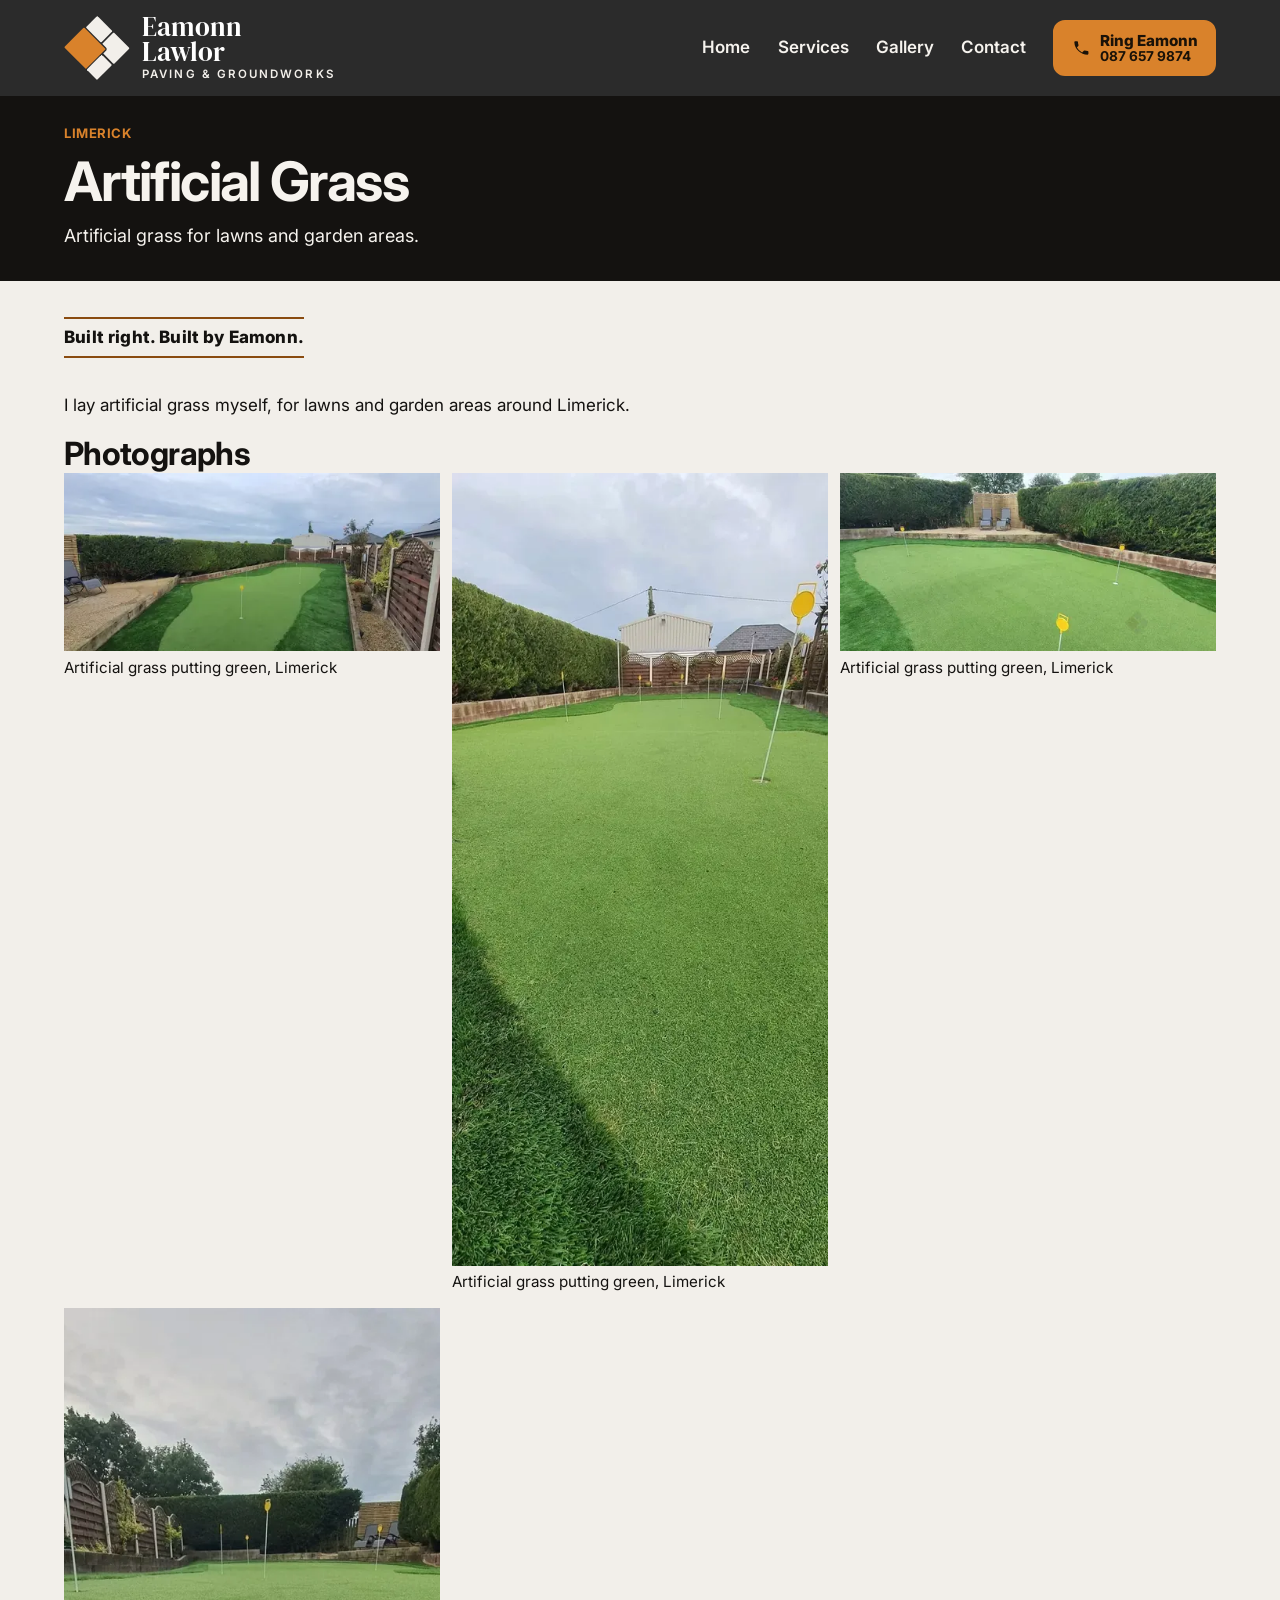
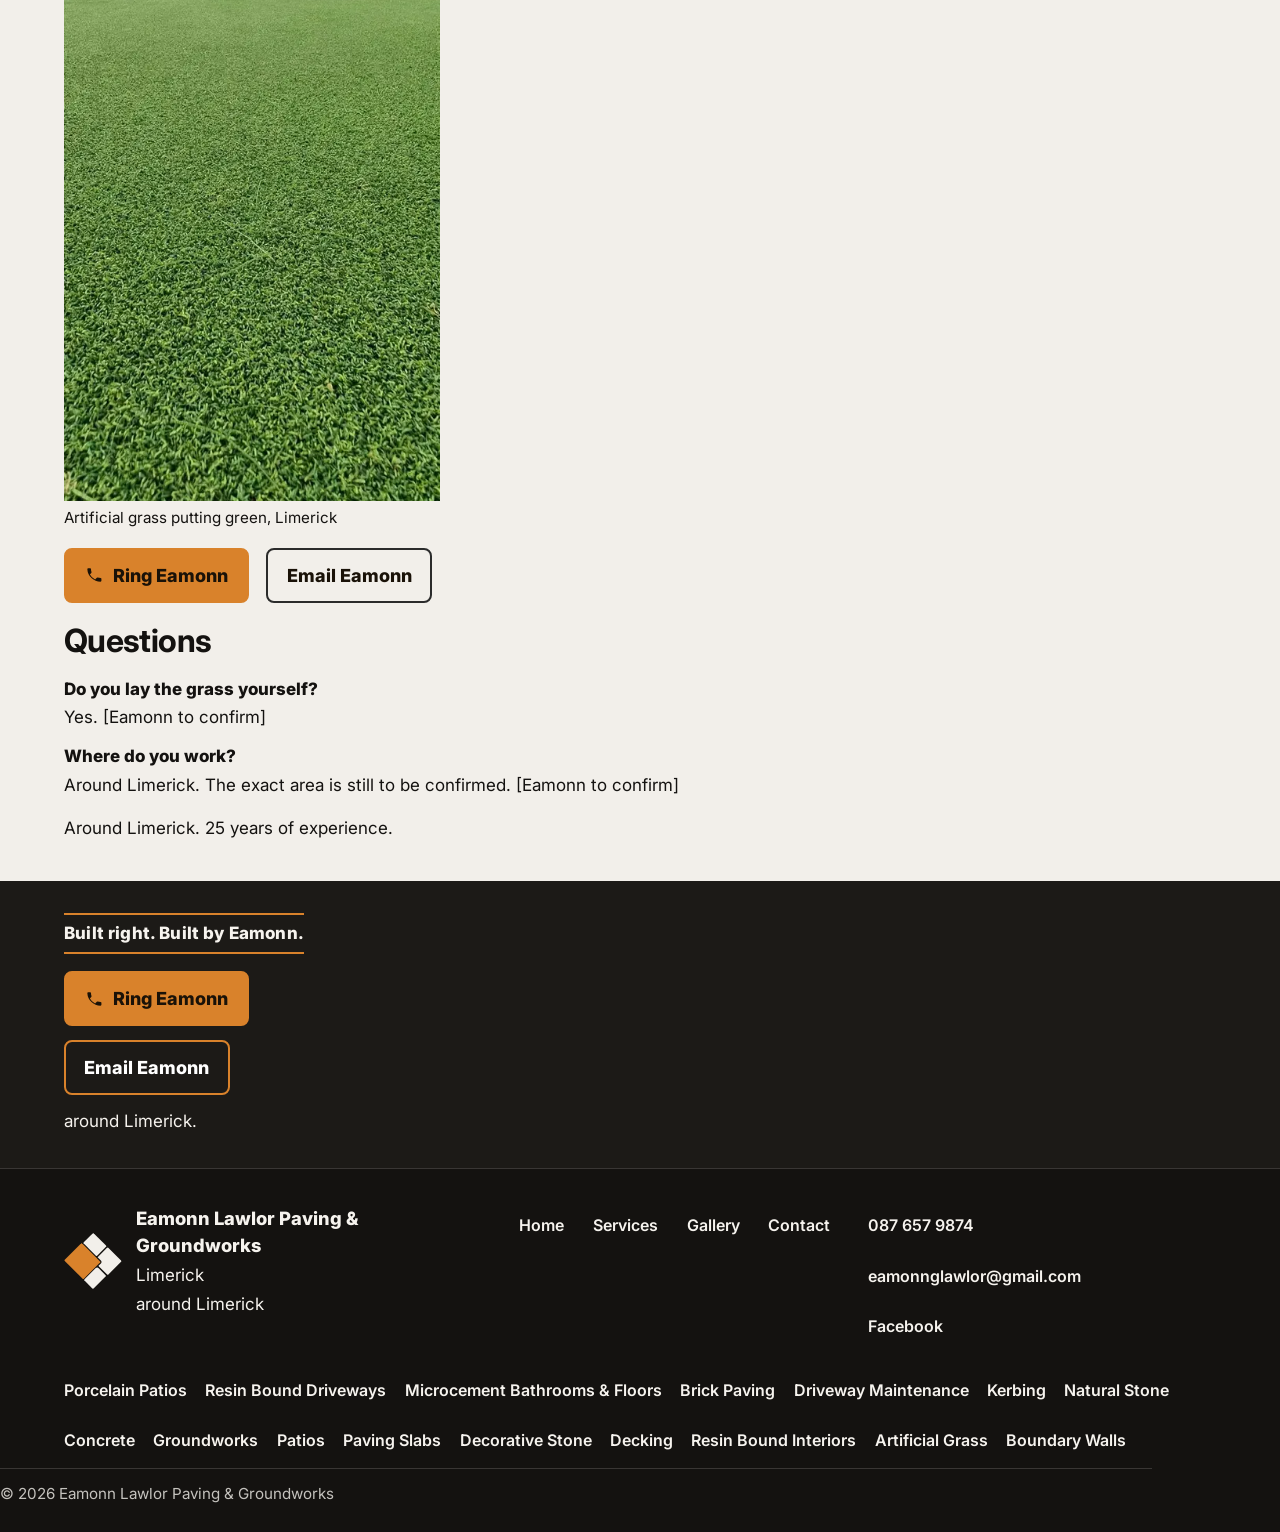
==== commit e99f01bc: "Add the new grass and resin photographs Stamp the ten Facebook photos and show the putting green on " ====
--- a/artificial-grass.html
+++ b/artificial-grass.html
@@ -96,8 +96,53 @@
       <div class="wrap">
         <p class="tagline">Built right. Built by Eamonn.</p>
         <p>I lay artificial grass myself, for lawns and garden areas around Limerick<!-- PLACEHOLDER: confirm service area with Eamonn -->.</p>
-        <div class="tile tile-lg" aria-hidden="true"><div class="tile-pattern" aria-hidden="true"></div></div>
-        <p class="soon-note">Photos coming soon</p>
+        <h2>Photographs</h2>
+        <ul class="gallery">
+          <li>
+            <figure>
+              <button type="button" class="shot" id="grass-01" data-full="assets/img/gallery/grass-01-800.jpg" data-full-webp="assets/img/gallery/grass-01-1200.webp" data-width="1200" data-height="569" data-caption="Artificial grass putting green, Limerick">
+                <picture>
+            <source type="image/webp" srcset="assets/img/gallery/grass-01-480.webp 480w, assets/img/gallery/grass-01-800.webp 800w, assets/img/gallery/grass-01-1200.webp 1200w" sizes="(min-width: 900px) 30vw, 50vw">
+            <img src="assets/img/gallery/grass-01-800.jpg" alt="An artificial grass putting green in a back garden, with a lighter practice strip, yellow flags, a hedge and a wooden fence." width="800" height="380" loading="lazy" decoding="async">
+          </picture>
+              </button>
+              <figcaption>Artificial grass putting green, Limerick</figcaption>
+            </figure>
+          </li>
+          <li>
+            <figure>
+              <button type="button" class="shot" id="grass-02" data-full="assets/img/gallery/grass-02-800.jpg" data-full-webp="assets/img/gallery/grass-02-1200.webp" data-width="759" data-height="1600" data-caption="Artificial grass putting green, Limerick">
+                <picture>
+            <source type="image/webp" srcset="assets/img/gallery/grass-02-480.webp 480w, assets/img/gallery/grass-02-800.webp 800w, assets/img/gallery/grass-02-1200.webp 1200w" sizes="(min-width: 900px) 30vw, 50vw">
+            <img src="assets/img/gallery/grass-02-800.jpg" alt="A view down an artificial grass putting green, with yellow flags, a hedge and a shed beyond." width="759" height="1600" loading="lazy" decoding="async">
+          </picture>
+              </button>
+              <figcaption>Artificial grass putting green, Limerick</figcaption>
+            </figure>
+          </li>
+          <li>
+            <figure>
+              <button type="button" class="shot" id="grass-03" data-full="assets/img/gallery/grass-03-800.jpg" data-full-webp="assets/img/gallery/grass-03-1200.webp" data-width="1200" data-height="569" data-caption="Artificial grass putting green, Limerick">
+                <picture>
+            <source type="image/webp" srcset="assets/img/gallery/grass-03-480.webp 480w, assets/img/gallery/grass-03-800.webp 800w, assets/img/gallery/grass-03-1200.webp 1200w" sizes="(min-width: 900px) 30vw, 50vw">
+            <img src="assets/img/gallery/grass-03-800.jpg" alt="An artificial grass putting green curving past a gravel seating area, with two chairs against a tall hedge." width="800" height="380" loading="lazy" decoding="async">
+          </picture>
+              </button>
+              <figcaption>Artificial grass putting green, Limerick</figcaption>
+            </figure>
+          </li>
+          <li>
+            <figure>
+              <button type="button" class="shot" id="grass-04" data-full="assets/img/gallery/grass-04-800.jpg" data-full-webp="assets/img/gallery/grass-04-1200.webp" data-width="759" data-height="1600" data-caption="Artificial grass putting green, Limerick">
+                <picture>
+            <source type="image/webp" srcset="assets/img/gallery/grass-04-480.webp 480w, assets/img/gallery/grass-04-800.webp 800w, assets/img/gallery/grass-04-1200.webp 1200w" sizes="(min-width: 900px) 30vw, 50vw">
+            <img src="assets/img/gallery/grass-04-800.jpg" alt="Close artificial grass in the foreground of a putting green, with yellow flags and a hedge behind." width="759" height="1600" loading="lazy" decoding="async">
+          </picture>
+              </button>
+              <figcaption>Artificial grass putting green, Limerick</figcaption>
+            </figure>
+          </li>
+          </ul>
         <div class="page-actions">
           <a class="btn" href="tel:+353876579874">
           <svg viewBox="0 0 24 24" aria-hidden="true" focusable="false">
@@ -111,8 +156,6 @@
         <dl class="faq">
           <dt>Do you lay the grass yourself?</dt>
           <dd>Yes. [Eamonn to confirm]</dd>
-          <dt>Do you have photographs of artificial grass yet?</dt>
-          <dd>Not yet. [Eamonn to confirm]</dd>
           <dt>Where do you work?</dt>
           <dd>Around Limerick. The exact area is still to be confirmed. [Eamonn to confirm]</dd>
         </dl>
--- a/css/styles.css
+++ b/css/styles.css
@@ -307,15 +307,21 @@
   margin: 1rem auto 0;
   display: flex;
   flex-wrap: wrap;
-  gap: 0.15rem 0.9rem;
+  align-items: center;
+  gap: 0.15rem 1.15rem;
 }
 
 .footer-services a {
   display: inline-flex;
   align-items: center;
   min-height: 48px;
+  padding: 0;
   color: var(--white);
-  font-weight: 700;
+  font-size: 1rem;
+  font-weight: 600;
+  line-height: 1.3;
+  text-decoration: none;
+  white-space: nowrap;
 }
 
 .nav {
@@ -847,7 +853,14 @@
 
 .site-footer a {
   color: var(--white);
-  font-weight: 700;
+  font-weight: 600;
+  font-size: 1rem;
+  text-decoration: none;
+}
+
+.site-footer a:hover,
+.site-footer a:focus-visible {
+  color: var(--orange);
 }
 
 .footer-contact {
@@ -1290,50 +1303,94 @@
   position: relative;
   display: flex;
   align-items: center;
-  min-height: 26rem;
+  min-height: 32rem;
   overflow: hidden;
+  padding-bottom: 4.25rem;
   background: #2b2b2b;
 }
 
-.craft-hero .hero-photo {
+.hero-drive,
+.hero-bath {
+  position: absolute;
+  inset: 0;
+}
+
+.hero-drive {
+  bottom: 4.25rem;
+}
+
+.hero-bath {
+  top: auto;
+  height: 4.25rem;
+  background: #2b2b2b;
+}
+
+.craft-hero .hero-photo,
+.hero-bath-photo {
   position: absolute;
   inset: 0;
   display: block;
-  margin: 0;
-}
-
-.craft-hero .hero-photo img {
   width: 100%;
   height: 100%;
+  margin: 0;
   object-fit: cover;
   object-position: center 62%;
+}
+
+.hero-bath:has(.hero-bath-photo) .tile-pattern,
+.hero-bath:has(.hero-bath-photo) .hero-bath-label {
+  display: none;
+}
+
+.hero-bath-label {
+  position: relative;
+  z-index: 1;
+  margin: 0;
+  height: 100%;
+  display: flex;
+  align-items: center;
+  justify-content: center;
+  padding: 0 1rem;
+  color: #fff;
+  font-size: 0.85rem;
+  font-weight: 700;
+  text-align: center;
 }
 
 .hero-shade {
   position: absolute;
   inset: 0;
-  background: linear-gradient(90deg, rgba(43, 43, 43, 0.88) 0%, rgba(43, 43, 43, 0.55) 36%, rgba(43, 43, 43, 0) 60%);
+  background: linear-gradient(90deg, rgba(43, 43, 43, 0.88) 0%, rgba(43, 43, 43, 0.55) 42%, rgba(43, 43, 43, 0.15) 100%);
 }
 
 .craft-hero .hero-copy {
   position: relative;
   z-index: 1;
   max-width: 40rem;
-  padding: 2.5rem 0;
+  padding: 2.25rem 0 1.25rem;
 }
 
 .craft-hero h1 {
   margin: 0;
+  max-width: 11em;
   color: #fff;
   font-family: Inter, "Segoe UI", sans-serif;
   font-weight: 800;
-  font-size: 2.5rem;
+  font-size: clamp(2.15rem, 8vw, 2.6rem);
   line-height: 0.98;
   letter-spacing: -0.03em;
 }
 
-.craft-hero h1 span {
-  display: block;
+.hero-tagline {
+  margin: 0 0 0.35rem;
+  color: #fff;
+  font-size: 1.2rem;
+  font-weight: 700;
+}
+
+.craft-hero .hero-call {
+  width: auto;
+  margin-top: 1rem;
 }
 
 .hero-rule {
@@ -1367,6 +1424,53 @@
 .services-intro {
   margin: 0.4rem 0 1.15rem;
   max-width: 36rem;
+}
+
+.service-split {
+  display: grid;
+  gap: 1.35rem;
+}
+
+.service-group-label {
+  margin: 0 0 0.65rem;
+  color: #d9822b;
+  font-size: 1rem;
+  font-weight: 800;
+  letter-spacing: 0.14em;
+  text-transform: uppercase;
+}
+
+.service-tiles {
+  display: grid;
+  gap: 0.65rem;
+}
+
+.home-tile {
+  min-height: 15rem;
+}
+
+.work-tiles {
+  display: grid;
+  gap: 0.65rem;
+  margin-top: 0.85rem;
+}
+
+.service-detail {
+  scroll-margin-top: 7.5rem;
+  margin-top: 2rem;
+}
+
+.service-detail h2 {
+  margin: 0 0 0.35rem;
+}
+
+.service-detail p {
+  margin: 0 0 0.85rem;
+  max-width: 40rem;
+}
+
+.service-detail .gallery {
+  margin-top: 0.35rem;
 }
 
 .tile {
@@ -1551,13 +1655,57 @@
 
   .craft-hero {
     min-height: 480px;
+    padding-bottom: 0;
+  }
+
+  .hero-drive {
+    inset: 0;
+    clip-path: polygon(0 0, 72% 0, 50% 100%, 0 100%);
+  }
+
+  .hero-bath {
+    top: 0;
+    height: auto;
+    clip-path: polygon(72% 0, 100% 0, 100% 100%, 50% 100%);
+  }
+
+  .hero-bath-label {
+    position: absolute;
+    right: 1.25rem;
+    bottom: 1.75rem;
+    left: auto;
+    width: min(11rem, 28%);
+    height: auto;
+    display: block;
   }
 
   .craft-hero h1 {
-    font-size: 4rem;
+    font-size: 3.75rem;
+  }
+
+  .hero-tagline {
+    font-size: 1.45rem;
   }
 
   .hero-sub {
     font-size: 1.25rem;
   }
-}
+
+  .service-split {
+    grid-template-columns: 3fr 1fr;
+    align-items: start;
+    gap: 0.65rem;
+  }
+
+  .service-tiles-out {
+    grid-template-columns: repeat(3, 1fr);
+  }
+
+  .home-tile {
+    min-height: 18rem;
+  }
+
+  .work-tiles {
+    grid-template-columns: repeat(3, 1fr);
+  }
+}
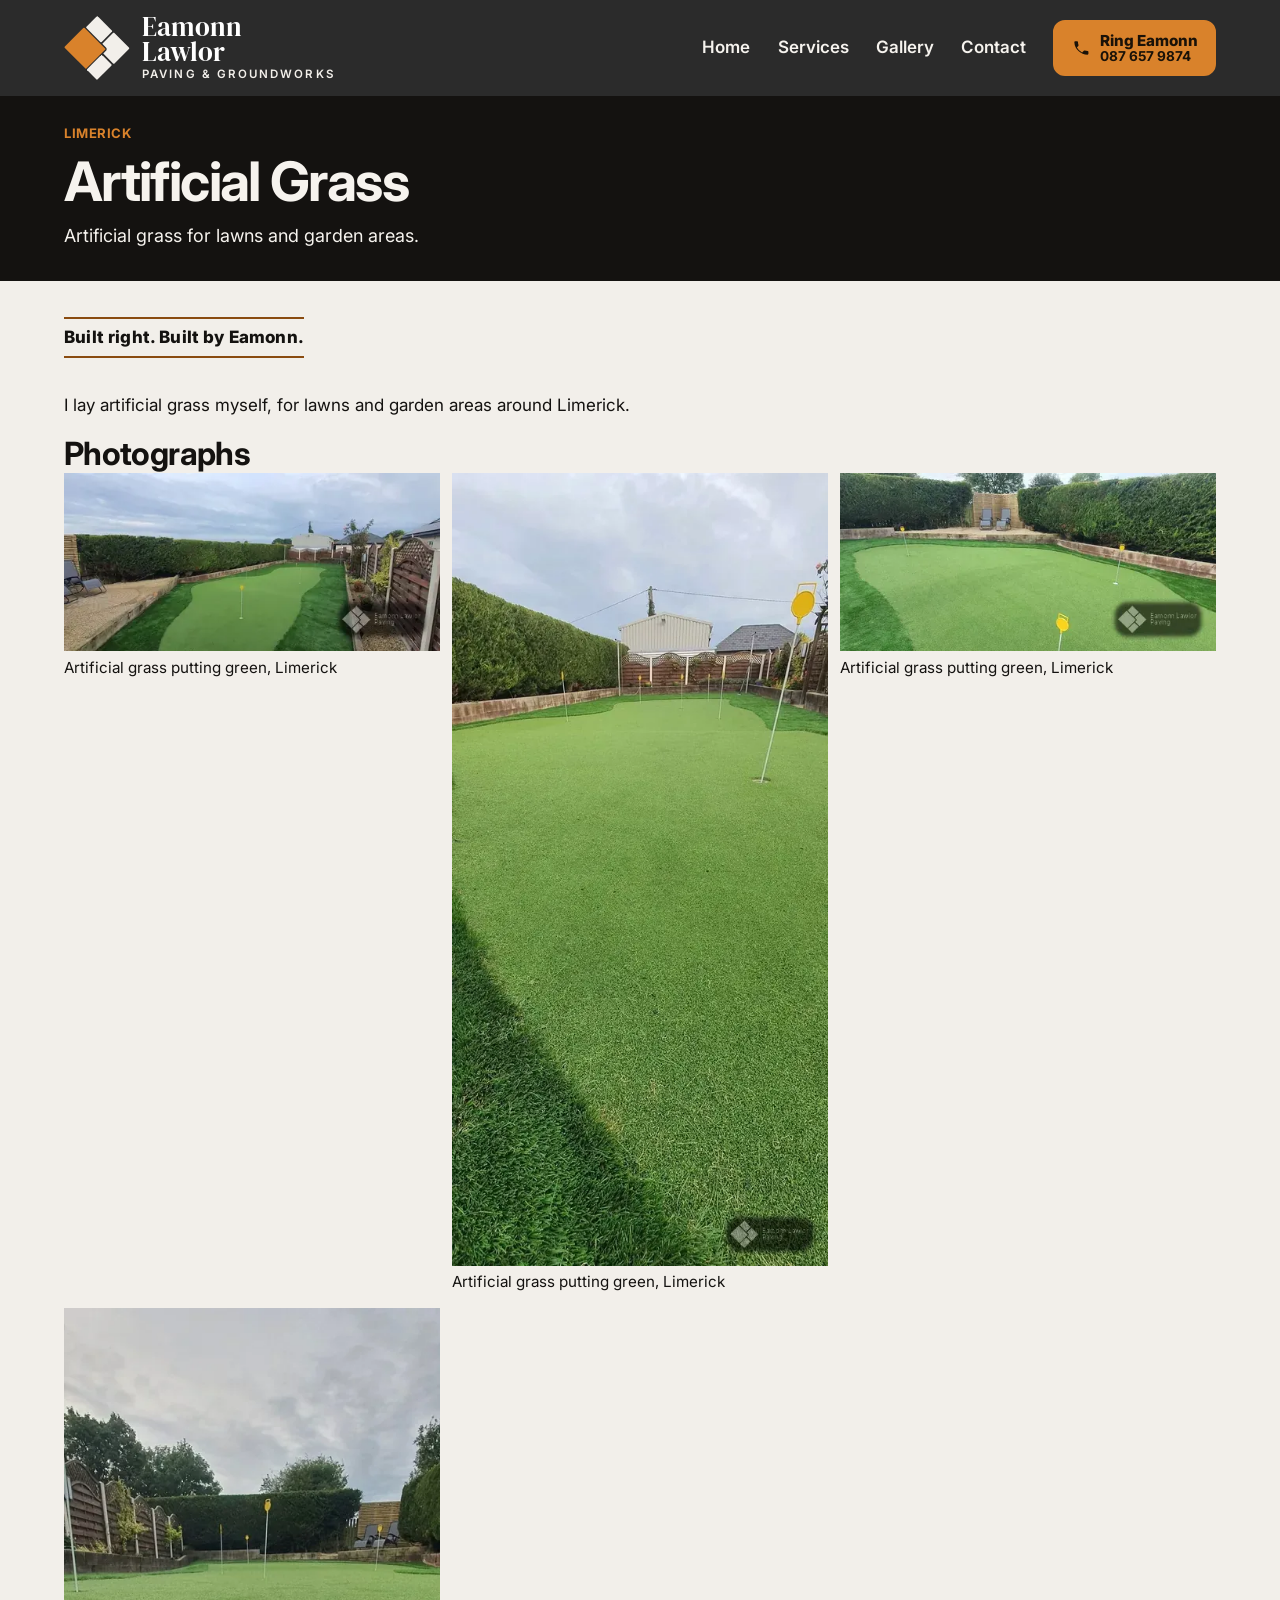
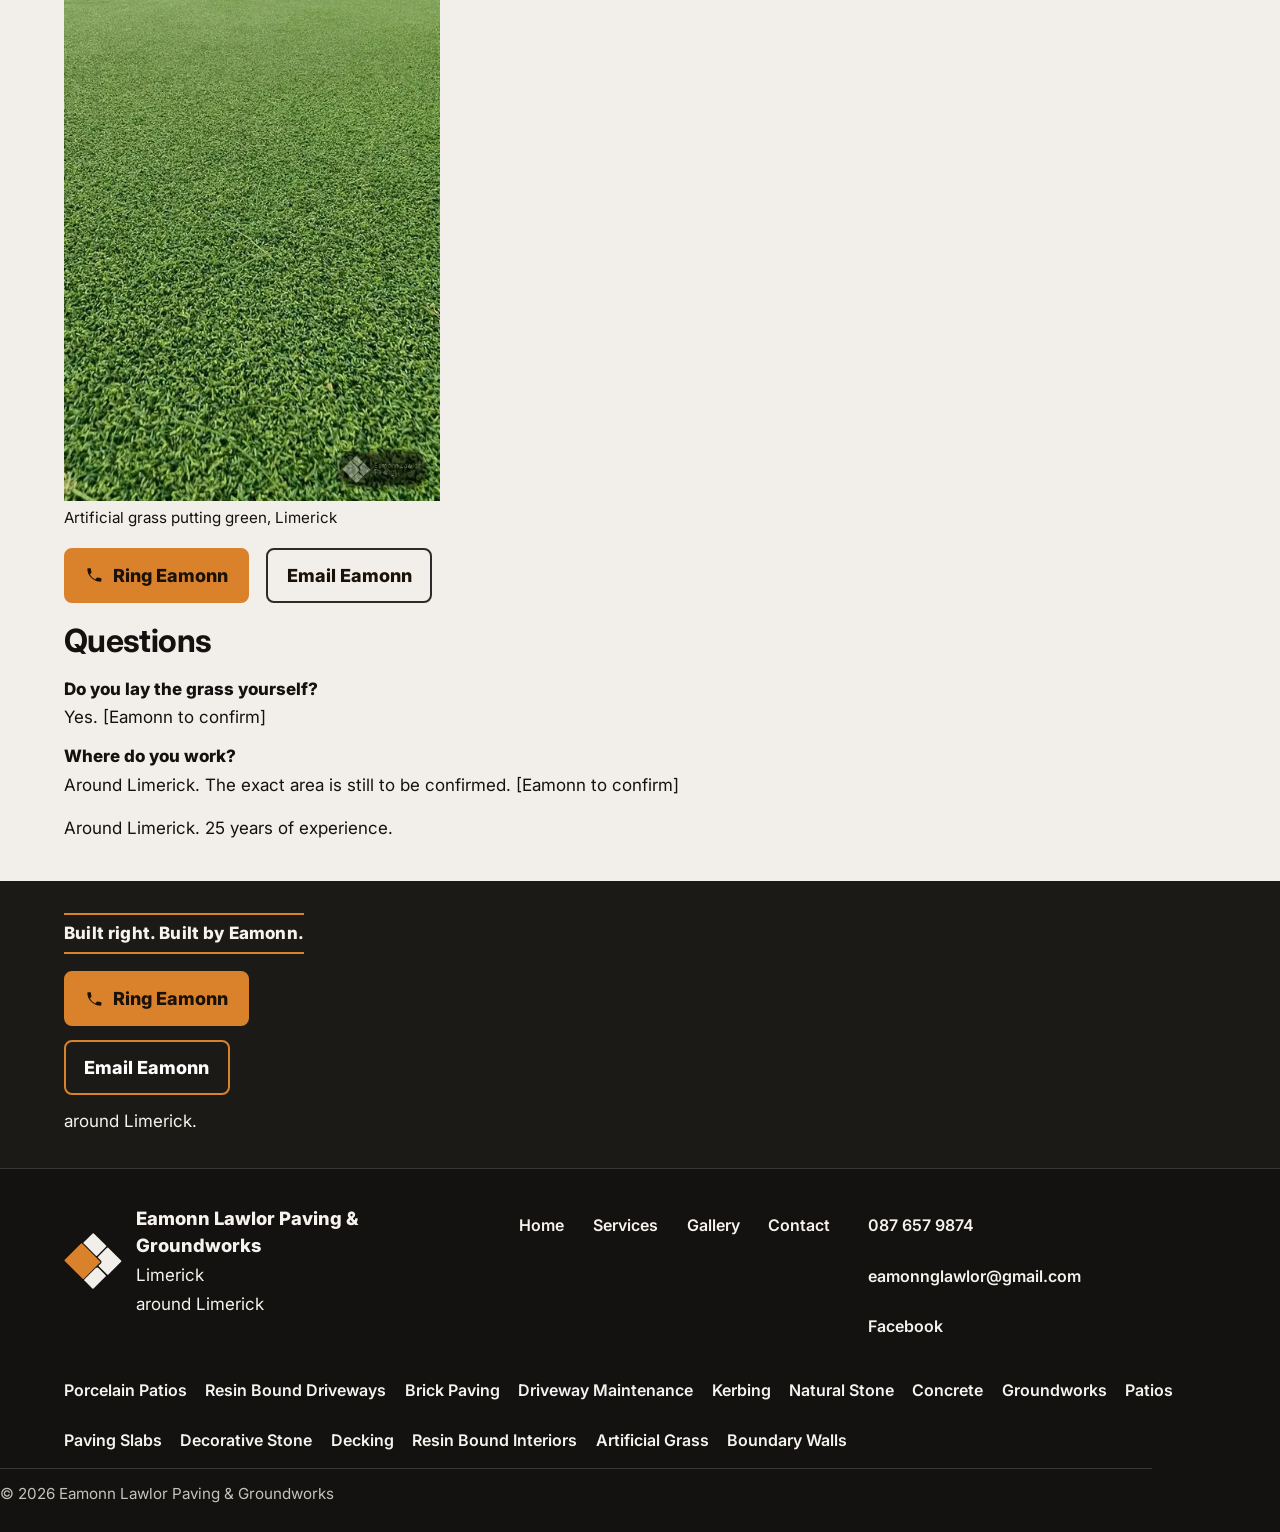
==== commit 31032cd4: "Hide bathroom and microcement content for now The hero is the full resin driveway again, with Built " ====
--- a/artificial-grass.html
+++ b/artificial-grass.html
@@ -203,7 +203,9 @@
     <nav class="footer-services" aria-label="Services">
           <a href="porcelain-patios.html">Porcelain Patios</a>
           <a href="resin-driveways.html">Resin Bound Driveways</a>
+          <!-- HIDDEN-BATHROOM: restore when bathroom photos arrive
           <a href="microcement.html">Microcement Bathrooms &amp; Floors</a>
+          -->
           <a href="services.html#brick-paving">Brick Paving</a>
           <a href="services.html#driveway-maintenance">Driveway Maintenance</a>
           <a href="services.html#kerbing">Kerbing</a>
--- a/css/styles.css
+++ b/css/styles.css
@@ -1305,7 +1305,7 @@
   align-items: center;
   min-height: 32rem;
   overflow: hidden;
-  padding-bottom: 4.25rem;
+  padding-bottom: 0;
   background: #2b2b2b;
 }
 
@@ -1316,7 +1316,7 @@
 }
 
 .hero-drive {
-  bottom: 4.25rem;
+  bottom: 0;
 }
 
 .hero-bath {
@@ -1372,7 +1372,7 @@
 
 .craft-hero h1 {
   margin: 0;
-  max-width: 11em;
+  max-width: 12em;
   color: #fff;
   font-family: Inter, "Segoe UI", sans-serif;
   font-weight: 800;
@@ -1388,9 +1388,15 @@
   font-weight: 700;
 }
 
-.craft-hero .hero-call {
+.craft-hero .hero-actions {
+  display: flex;
+  flex-wrap: wrap;
+  gap: 0.75rem;
+  margin-top: 1.15rem;
+}
+
+.craft-hero .hero-actions .btn {
   width: auto;
-  margin-top: 1rem;
 }
 
 .hero-rule {
@@ -1660,13 +1666,17 @@
 
   .hero-drive {
     inset: 0;
-    clip-path: polygon(0 0, 72% 0, 50% 100%, 0 100%);
-  }
-
+    clip-path: none;
+  }
+
+  /* HIDDEN-BATHROOM: restore the diagonal split with
+     clip-path: polygon(0 0, 72% 0, 50% 100%, 0 100%) on .hero-drive
+     and clip-path: polygon(72% 0, 100% 0, 100% 100%, 50% 100%) on .hero-bath
+     when bathroom photos arrive. */
   .hero-bath {
     top: 0;
     height: auto;
-    clip-path: polygon(72% 0, 100% 0, 100% 100%, 50% 100%);
+    clip-path: none;
   }
 
   .hero-bath-label {
